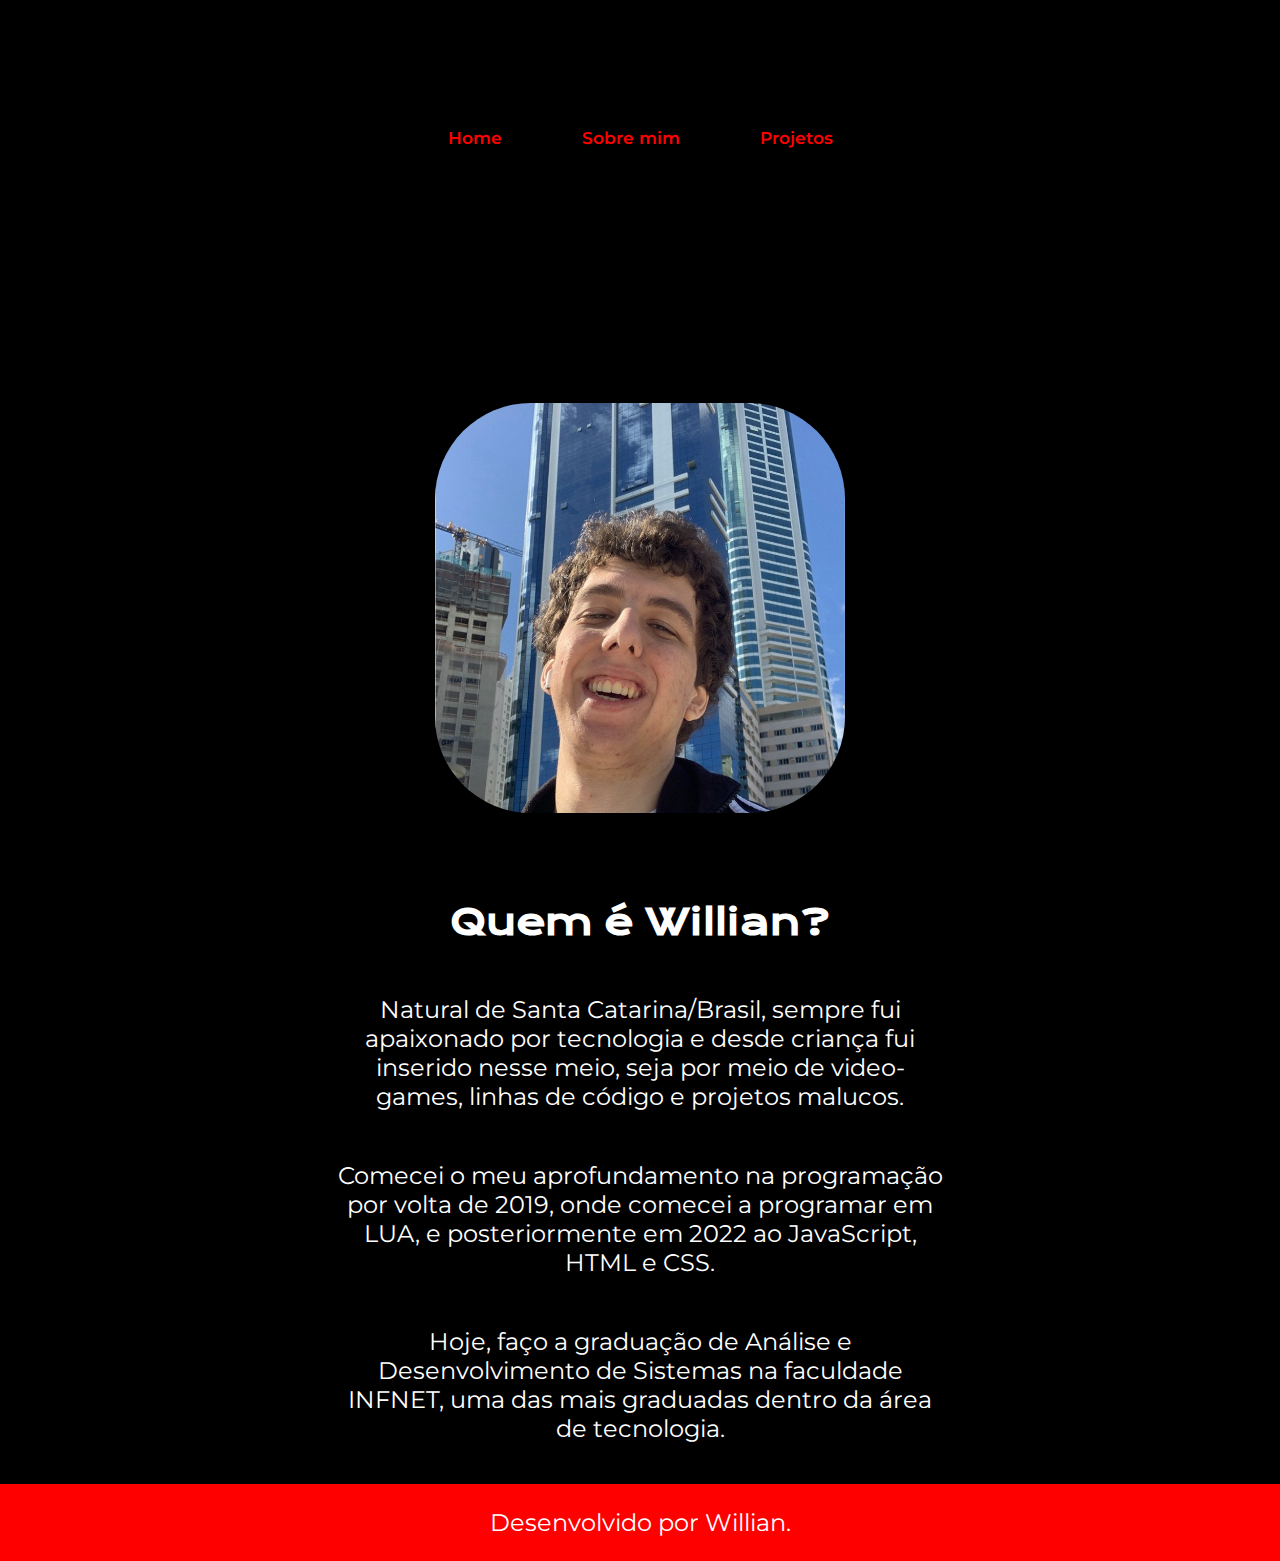
==== about.html @ 6f0c894d "Add files via upload" ====
<!DOCTYPE html>
<html lang="pt-br">
<head>
    <meta charset="UTF-8">
    <meta name="viewport" content="width=device-width, initial-scale=1.0">
    <link rel="stylesheet" href="./styles/style.css">
    <link rel="icon" type="image/x-icon" href="./assets/icon.ico">
    <title>Will | About</title>
</head>

<body class="sobremim">
    <header class="cabecalho">
        <nav class="cabecalho__menu">
            <a class="cabecalho__menu__link" href="./index.html">Home</a>
            <a class="cabecalho__menu__link" href="./about.html">Sobre mim</a>
            <a class="cabecalho__menu__link" href="./projects.html">Projetos</a>
        </nav>
    </header>
    <main class="apresentacao">
        <section class="apresentacao__conteudo">
            <h1 class="apresentacao__conteudo__titulo">Quem é Willian?</h1>
            <p class="apresentacao__conteudo__paragrafo">Natural de Santa Catarina/Brasil, sempre fui apaixonado por tecnologia e desde criança fui inserido nesse meio, seja por meio de video-games, linhas de código e projetos malucos.</p>
            <p class="apresentacao__conteudo__paragrafo">Comecei o meu aprofundamento na programação por volta de 2019, onde comecei a programar em LUA, e posteriormente em 2022 ao JavaScript, HTML e CSS.</p>
            <p class="apresentacao__conteudo__paragrafo">Hoje, faço a graduação de Análise e Desenvolvimento de Sistemas na faculdade INFNET, uma das mais graduadas dentro da área de tecnologia.</p>
        </section>
        <img class ="apresentacao__imagem"src="assets/me.jpg" alt="Willian Image" width="auto" height="auto">
        <section class="especialidades">
        </section>
    </main>
    <footer class="rodape">
        <p>Desenvolvido por Willian.</p>
    </footer>
</body>
</html>
---- styles/style.css ----
@import url('https://fonts.googleapis.com/css2?family=Krona+One&display=swap');
@import url('https://fonts.googleapis.com/css2?family=Montserrat&display=swap');
@import url('https://fonts.googleapis.com/css2?family=Montserrat:wght@600&display=swap');

:root {
    --cor_principal: black;
    --cor_secundaria: white;
    --cor_terciaria: rgb(255, 0, 0);

    --fonte_principal: "Krona One", sans-serif;
    --fonte_secundaria: "Montserrat", sans-serif;
}

* {
    margin: 0;
    padding: 0;
}

.cabecalho {
    padding: 3% 0 0 10%;
}

.cabecalho__menu {
    display: flex;
    gap: 80px;
}

.cabecalho__menu__link {
    font-size: 24px;
    font-family: var(--fonte_secundaria);
    font-weight: 600;
    color: var(--cor_terciaria);
    text-decoration: none;
    transition: color 0.5s;
}

.cabecalho__menu__link:hover {
    color: var(--cor_secundaria)
}

body {
    box-sizing: border-box;
    height: 100vh;
    background-color: var(--cor_principal);
    color: var(--cor_secundaria)
}

.apresentacao {
    padding: 2% 18%;
    display: flex;
    align-items: center;
    justify-content: space-between;
    gap: 82px;
}

.apresentacao__conteudo {
    width: 50%;
    display: flex;
    flex-direction: column;
    gap: 50px;
}

.apresentacao__conteudo__titulo {
    font-size: 2.25rem;
    font-family: var(--fonte_principal);
}

.apresentacao__conteudo__titulo::selection {
    background: var(--cor_terciaria);
}

.titulo-destaque{
    color: var(--cor_terciaria);
}

.titulo-destaque::selection {
    background: var(--cor_secundaria);
}

.apresentacao__conteudo__paragrafo {
    font-size: 1.5rem;
    font-family: "Montserrat", sans-serif;
}

.apresentacao__conteudo__paragrafo::selection {
    background: var(--cor_terciaria);
}

.apresentacao__botoes {
    display: flex;
    flex-direction: column;
    justify-content: space-between;
    align-items: center;
    gap: 32px;
}

.apresentacao__botoes__subtitulo {
    font-size: 1.5rem;
    font-family: var(--fonte_principal);
    font-weight: 400;
}

.apresentacao__botoes__subtitulo::selection {
    background: var(--cor_terciaria);
}

.apresentacao__botoes__links {
    display: flex;
    justify-content: center;
    gap: 16px;
    background-color: transparent;
    width: 50%;
    text-align: center;
    border: 2px solid var(--cor_secundaria);
    border-radius: 8px;
    font-size: 1.5rem;
    padding: 21.5px 0;
    text-decoration: none;
    color:var(--cor_secundaria);
    font-family: var(--fonte_secundaria);
    transition: background-color 0.5s, color 0.5s;
}

.apresentacao__botoes__links:hover {
    background-color: var(--cor_secundaria);;
    color: var(--cor_terciaria);
}

.apresentacao__imagem {
    border-radius: 100px;
    border: 4px solid transparent;
    transition: border 1.5s, opacity 1.5s;
    width: 40%;
    height: 15%;
}

.apresentacao__imagem:hover {
    opacity: 0.5;
    border: 4px solid var(--cor_terciaria);
}

.rodape {
    padding: 24px;
    color: var(--cor_secundaria);
    background-color: var(--cor_terciaria);
    text-align: center;
    font-family: var(--fonte_secundaria);
    font-size: 1.5rem;
}

.rodape__texto::selection {
    color: var(--cor_terciaria);
    background: var(--cor_secundaria);
}

.sobremim .apresentacao {
    padding: 3.2% 18%;
    display: flex;
    align-items: center;
    justify-content: space-between;
}

.sobremim .apresentacao__conteudo {
    width: 615px;
    display: flex;
    flex-direction: column;
    gap: 50px;
}

.sobremim .apresentacao__conteudo__titulo {
    font-size: 36px;
    font-family: "Krona One", sans-serif;
}

.sobremim .apresentacao__conteudo__titulo::selection {
    background: red;
}

.sobremim .apresentacao__conteudo__titulo:hover {
    color: red;
    transition: color 1.5s;
}

@media (max-width: 1349px) {
    .aboutme {
        flex-direction: column-reverse;
        padding: 5%;
        text-align: center;
    }

    .aboutme__conteudo {
        padding: 5%;
        width: auto;
    }

    .apresentacao__imagem {
        width: 50%;
    }
}

.projetos .apresentacao {
    display: block;
}

.projetos .apresentacao__conteudo__titulo {
    padding: 0.8%;
    color: var(--cor_terciaria);
    text-align: center;
}

.projetos .apresentacao__conteudo__titulo::selection {
    background: var(--cor_secundaria);
}

.projetos .apresentacao__conteudo {
    padding: 1% 5% 23%;
    width: auto;
    height: auto;
}

@media (max-width: 1349px) {
    .cabecalho {
        padding: 10%;
    }

    .cabecalho__menu {
        justify-content: center;
    }

    .cabecalho__menu__link {
        font-size: 17px;
    }
    
    .apresentacao {
        flex-direction: column-reverse;
        padding: 5%;
        text-align: center;
    }

    .apresentacao__conteudo {
        width: auto;
    }

    .apresentacao__imagem {
        width: 50%;
    }
}
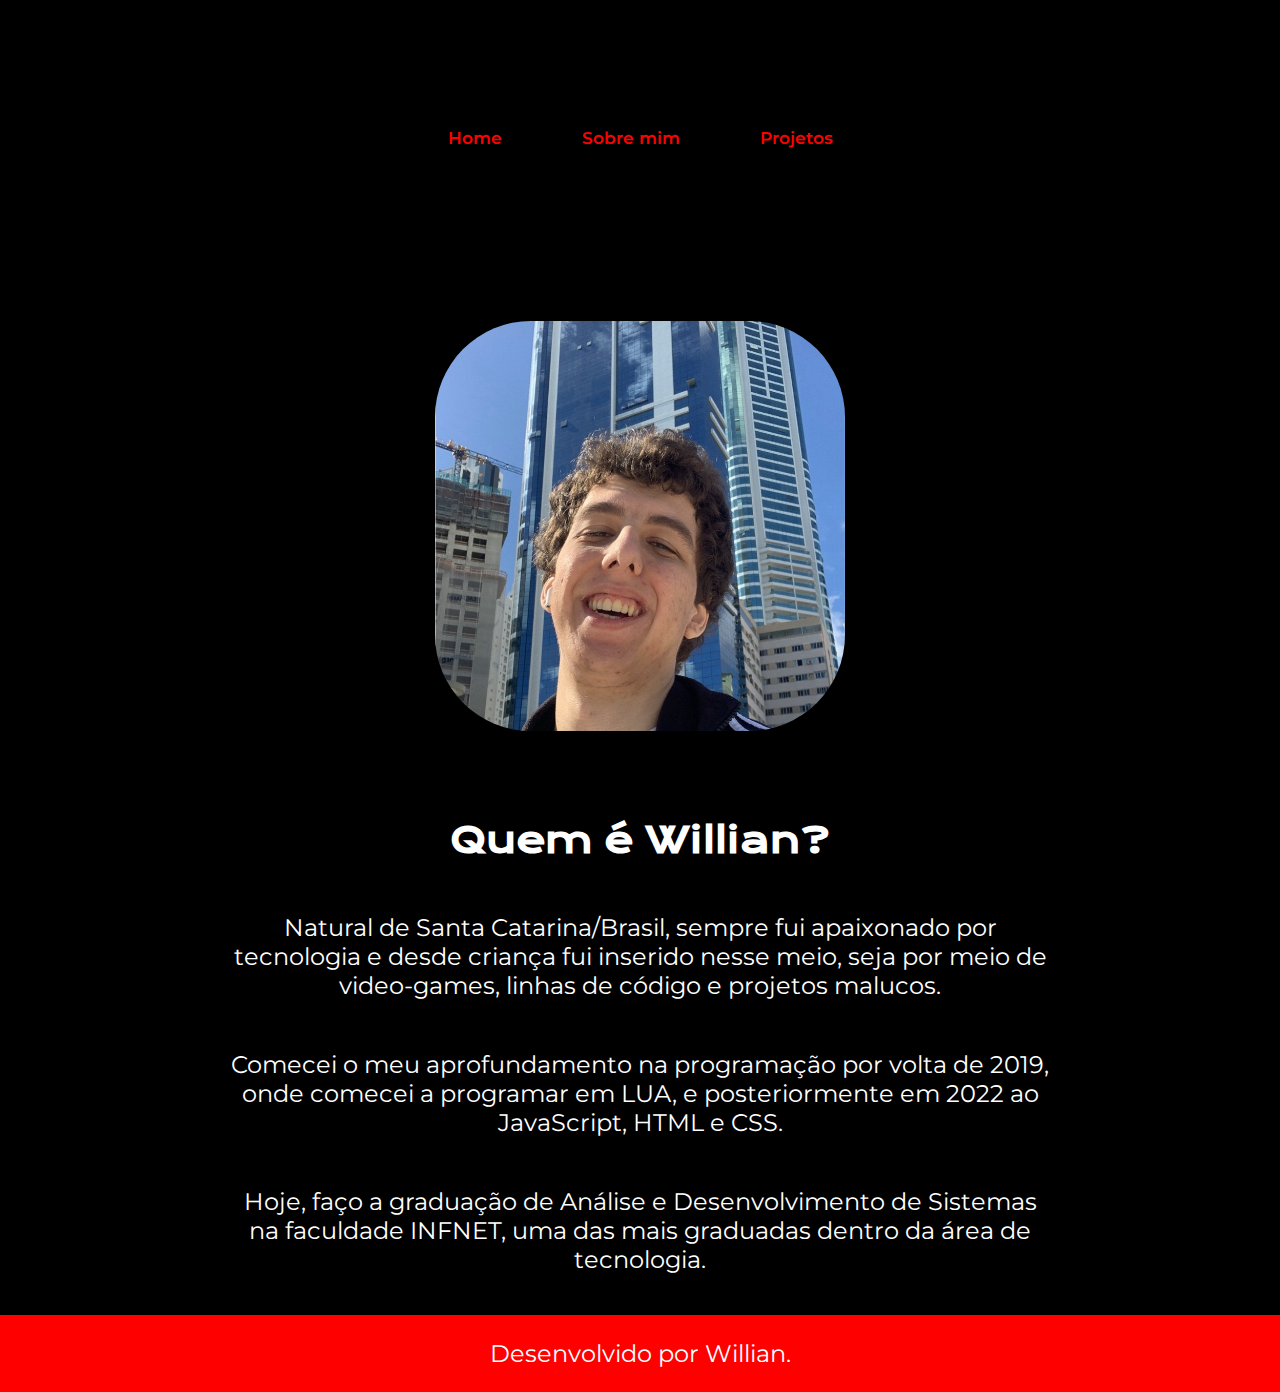
==== commit 9b7536b6: "Adicionado o setor de especialidades de linguagem" ====
--- a/about.html
+++ b/about.html
@@ -24,7 +24,6 @@
             <p class="apresentacao__conteudo__paragrafo">Hoje, faço a graduação de Análise e Desenvolvimento de Sistemas na faculdade INFNET, uma das mais graduadas dentro da área de tecnologia.</p>
         </section>
         <img class ="apresentacao__imagem"src="assets/me.jpg" alt="Willian Image" width="auto" height="auto">
-        <section class="especialidades">
         </section>
     </main>
     <footer class="rodape">
--- a/styles/style.css
+++ b/styles/style.css
@@ -139,6 +139,70 @@
     border: 4px solid var(--cor_terciaria);
 }
 
+.especialidades {
+    padding: 50px;
+    display: flex;
+    justify-content: center;
+  }
+
+.linguagens {
+    display: flex;
+    flex-direction: column;
+    align-items: center;
+    background-color: black;
+    padding: 20px 0; /* Remove o padding lateral para ocupar a largura total */
+    width: 100%; /* Garante que o contêiner ocupe 100% da largura disponível */
+    box-sizing: border-box; /* Inclui padding e border na largura total */
+}
+
+.titulo-centralizado {
+    font-size: 2.5rem;
+    font-weight: 700;
+    color: white;
+    margin-bottom: 20px;
+    font-family: var(--fonte_principal);
+    padding-bottom: 50px;
+}
+
+.titulo-centralizado::selection {
+    background: var(--cor_terciaria);
+}
+
+.conteudo {
+    display: flex;
+    gap: px;
+    justify-content: space-between; /* Ajuste o espaço entre as seções */
+    width: 100%; /* Garante que as seções ocupem a largura total do contêiner */
+    max-width: 1200px; /* Limita a largura máxima para um layout controlado */
+    box-sizing: border-box; /* Inclui padding e border na largura total */
+}
+
+.html, .css, .js {
+    text-align: center;
+    flex: 1;
+    margin: 0 15px; /* Adiciona margem uniforme às seções */
+}
+
+.html .titulo, .css .titulo, .js .titulo {
+    color: white;
+    font-size: 2rem;
+    font-weight: 700;
+    font-family: var(--fonte_principal);
+    padding-bottom: 16.5px;
+}
+
+.html .ling-logo:hover, .css .ling-logo:hover, .js .ling-logo:hover {
+    opacity: 0.5;
+    transition: opacity 0.5s;
+}
+
+.html .desc, .css .desc, .js .desc {
+    padding-top: 16.5px;
+    font-family: var(--fonte_secundaria);
+    font-weight: 400;
+    font-size: 1.3rem;
+}
+
 .rodape {
     padding: 24px;
     color: var(--cor_secundaria);
@@ -181,23 +245,6 @@
     transition: color 1.5s;
 }
 
-@media (max-width: 1349px) {
-    .aboutme {
-        flex-direction: column-reverse;
-        padding: 5%;
-        text-align: center;
-    }
-
-    .aboutme__conteudo {
-        padding: 5%;
-        width: auto;
-    }
-
-    .apresentacao__imagem {
-        width: 50%;
-    }
-}
-
 .projetos .apresentacao {
     display: block;
 }
@@ -244,4 +291,22 @@
     .apresentacao__imagem {
         width: 50%;
     }
+
+    .conteudo {
+        flex-direction: column;
+        gap: 100px
+    }
+
+    .sobremim {
+        flex-direction: column-reverse;
+        text-align: center;
+    }
+
+    .sobremim .apresentacao__conteudo {
+        width: auto;
+    }
+
+    .sobremim .apresentacao__imagem {
+        width: 50%;
+    }
 }